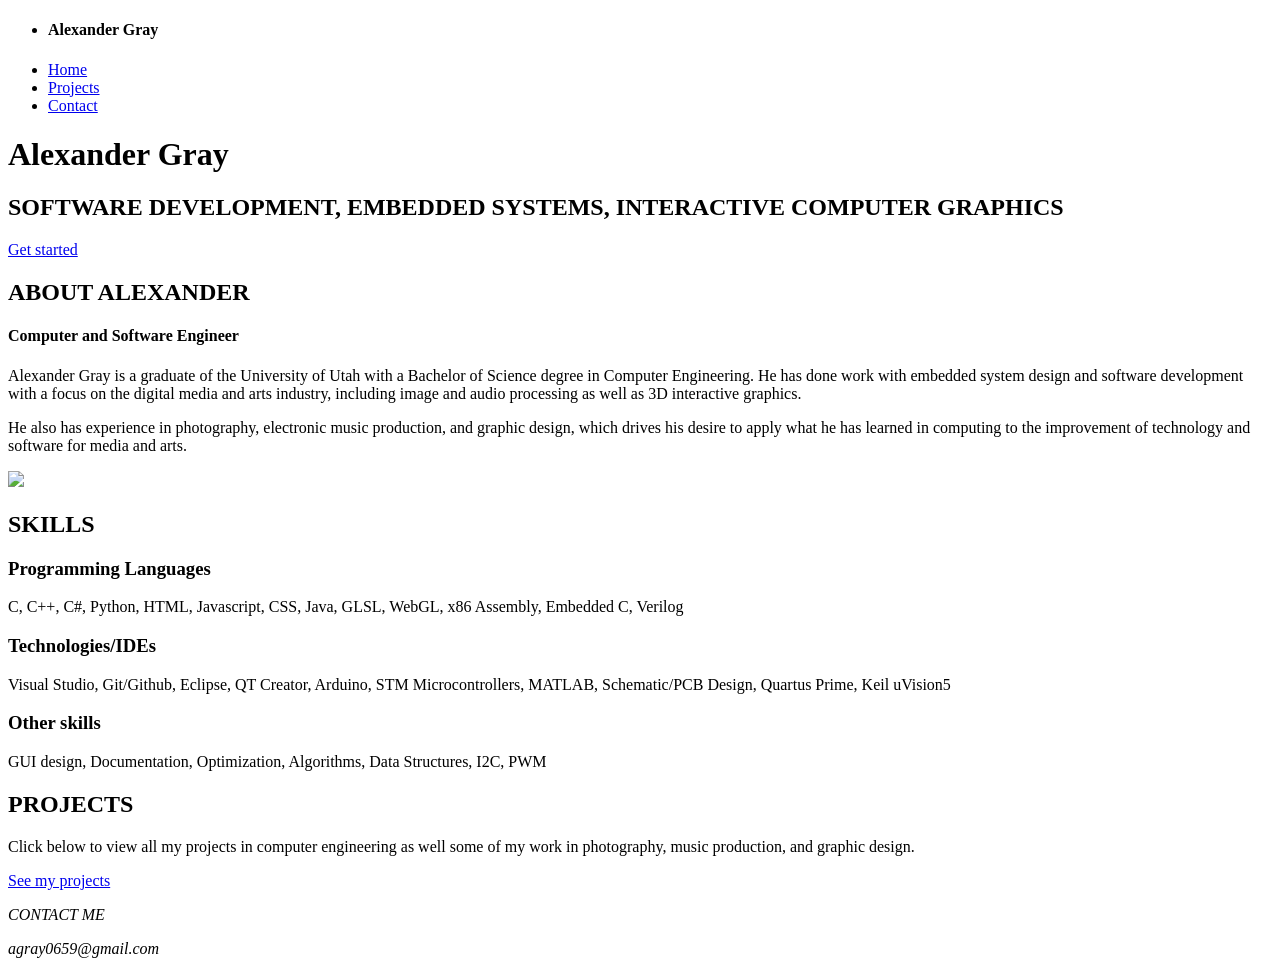
==== index.html @ a90d1dfc "added icon" ====
<!DOCTYPE html>
<html lang="en">
	<head>
		<meta charset="utf-8">

		<title><img src="images/letter-a.png" ></img>Alexander Gray Portfolio</title>
		<meta name="keywords" content="">
		<meta name="description" content="">
        <meta name="author" content="templatemo">

        
		<meta http-equiv="X-UA-Compatible" content="IE=Edge">
		<meta http-equiv="Content-Type" content="text/html; charset=UTF-8" />
		<meta name="viewport" content="width=device-width, initial-scale=1">
		<link rel="icon" type="image/svg+xml" href="images/letter-a.png" />
		
		<!-- animate -->
		<link rel="stylesheet" href="css/animate.min.css">
		<!-- bootstrap -->
		<link rel="stylesheet" href="css/bootstrap.min.css">
		<!-- font-awesome -->
		<link rel="stylesheet" href="css/font-awesome.min.css">
		<!-- google font -->
		<link href='http://fonts.googleapis.com/css?family=Raleway:400,300,700,800' rel='stylesheet' type='text/css'>
		<!-- fullpage -->
		<link rel="stylesheet" href="css/jquery.fullPage.css">
		<!-- custom -->
		<link rel="stylesheet" href="css/templatemo-style.css">

	</head>
	<body>

	<nav id="nav" class="topnav">
		<ul class="leftNav">
				<li><h4>Alexander Gray</h4></li>
		</ul>
		<ul class="rightNav">
			<li><a class="active" href="#nav">Home</a></li>
			<li><a href="Projects.html#nav">Projects</a></li>
			<li><a href="#contact">Contact</a></li>
		</ul>
	</nav>
	<div id="fullpage">
		<!-- start home -->
		<div id="home" class="section">
			<div class="container">
				<div class="row">
					<div class="col-md-2"></div>
					<div class="col-md-8 wow fadeIn" data-wow-delay="0.9s">
						<h1>Alexander Gray</h1>
						<h2 class="rotate">SOFTWARE DEVELOPMENT, EMBEDDED SYSTEMS, INTERACTIVE COMPUTER GRAPHICS</h2>
						<p></p>
						<a href="#about" class="btn btn-default smoothScroll wow fadeInUp" data-wow-delay="1s">Get started</a>
					</div>
					<div class="col-md-2"></div>
				</div>
			</div>
		</div>
		<!-- end home -->

		<!-- start about -->
		<div id="about" class="section">
			<div class="container">
				<div class="row">
					<div class="col-md-6 col-xs-11 wow fadeInLeft" data-wow-delay="0.9s">
						<h2>ABOUT ALEXANDER</h2>
						<h4>Computer and Software Engineer</h4>
						<p>Alexander Gray is a graduate of the University of Utah with a Bachelor of Science degree in Computer Engineering. He has done work with embedded system design and software development with a focus on the digital media and arts industry, including image and audio processing as well as 3D interactive graphics.</p>
						<p>He also has experience in photography, electronic music production, and graphic design, which drives his desire to apply what he has learned in computing to the improvement of technology and software for media and arts.</p>
					</div>
					<div class="col-md-6 col-xs-11 wow fadeInRight" data-wow-delay="0.9s">
						<picture>
  							<img src="./images/ProfilePic.jpg" width="400">
						</picture>
					</div>
				</div>
			</div>
		</div>
		<!-- end about -->
		 
		<!-- start work -->
		<div id="work" class="section">
			<div class="container">
				<div class="row">
					<div class="col-md-12 wow bounce">
						<h2>SKILLS</h2>
					</div>
				</div>  
				
				<div class="row">
					<div class="col-md-4 col-xs-11 wow fadeInUp" data-wow-delay="0.6s">
						<div class="media">
							<div class="media-object media-left">
								<i class="fa fa-code"></i>
							</div>
							<div class="media-body">
								<h3 class="media-heading">Programming Languages</h3>
								<p>C, C++, C#, Python, HTML, Javascript, CSS, Java, GLSL, WebGL, x86 Assembly, Embedded C, Verilog</p>
							</div>
						</div>
					</div>
					
					<div class="col-md-4 col-xs-11 wow fadeInUp" data-wow-delay="0.6s">
						<div class="media">
							<div class="media-object media-left">
								<i class="fa fa-link"></i>
							</div>
							<div class="media-body">
								<h3 class="media-heading">Technologies/IDEs</h3>
								<p>Visual Studio, Git/Github, Eclipse, QT Creator, Arduino, STM Microcontrollers, MATLAB, Schematic/PCB Design, Quartus Prime, Keil uVision5</p>
							</div>
						</div>
					</div>
					
					<div class="col-md-4 col-xs-11 wow fadeInUp" data-wow-delay="0.6s">
						<div class="media">
							<div class="media-object media-left">
								<i class="fa fa-laptop"></i>
							</div>
							<div class="media-body">
								<h3 class="media-heading">Other skills</h3>
								<p>GUI design, Documentation, Optimization, Algorithms, Data Structures, I2C, PWM</p>
							</div>
						</div>
					</div>
					
				</div>
			</div>
		</div>
		<!-- end work -->
		<!-- start portfolio -->
		<div id="portfolio" class="section">
			<div class="container">
				<div class="row">
					<div class="col-md-12">
						<h2 class="wow bounce">PROJECTS</h2>
						<p>Click below to view all my projects in computer engineering as well some of my work in photography, music production, and graphic design.</p>
						<a href="Projects.html#nav" class="btn btn-default smoothScroll wow fadeInUp" data-wow-delay="1s">See my projects</a>
					</div>
				</div>
			</div>
		</div>
	<!-- end portfolio -->

		<!-- start contact -->
		<div id="contact" class="section">
			<div class="container">
				<div class="row">
					<div class="col-lg-5 col-lg-offset-5 col-md-6 wow fadeInUp" data-wow-delay="0.6s">
						<address>
							<p class="contact-title">CONTACT ME</p>
							<p><i class="fa fa-envelope-o"></i> agray0659@gmail.com</p>
						</address>
					</div>
				</div>
			</div>
		</div>
		<!-- end contact -->

	</div>

		<!-- jQuery -->
		<script src="js/jquery.js"></script>
		<!-- bootstrap -->
		<script src="js/bootstrap.min.js"></script>
		<!-- fullpage -->
		<script src="js/jquery.fullPage.js"></script>
		<!-- smoothScroll -->
		<script src="js/smoothscroll.js"></script>
		<!-- wow -->
		<script src="js/wow.min.js"></script>
		<!-- text rotater -->
		<script src="js/jquery.simple-text-rotator.js"></script>
		<!-- custom -->
		<script src="js/custom.js"></script>

	</body>
</html>
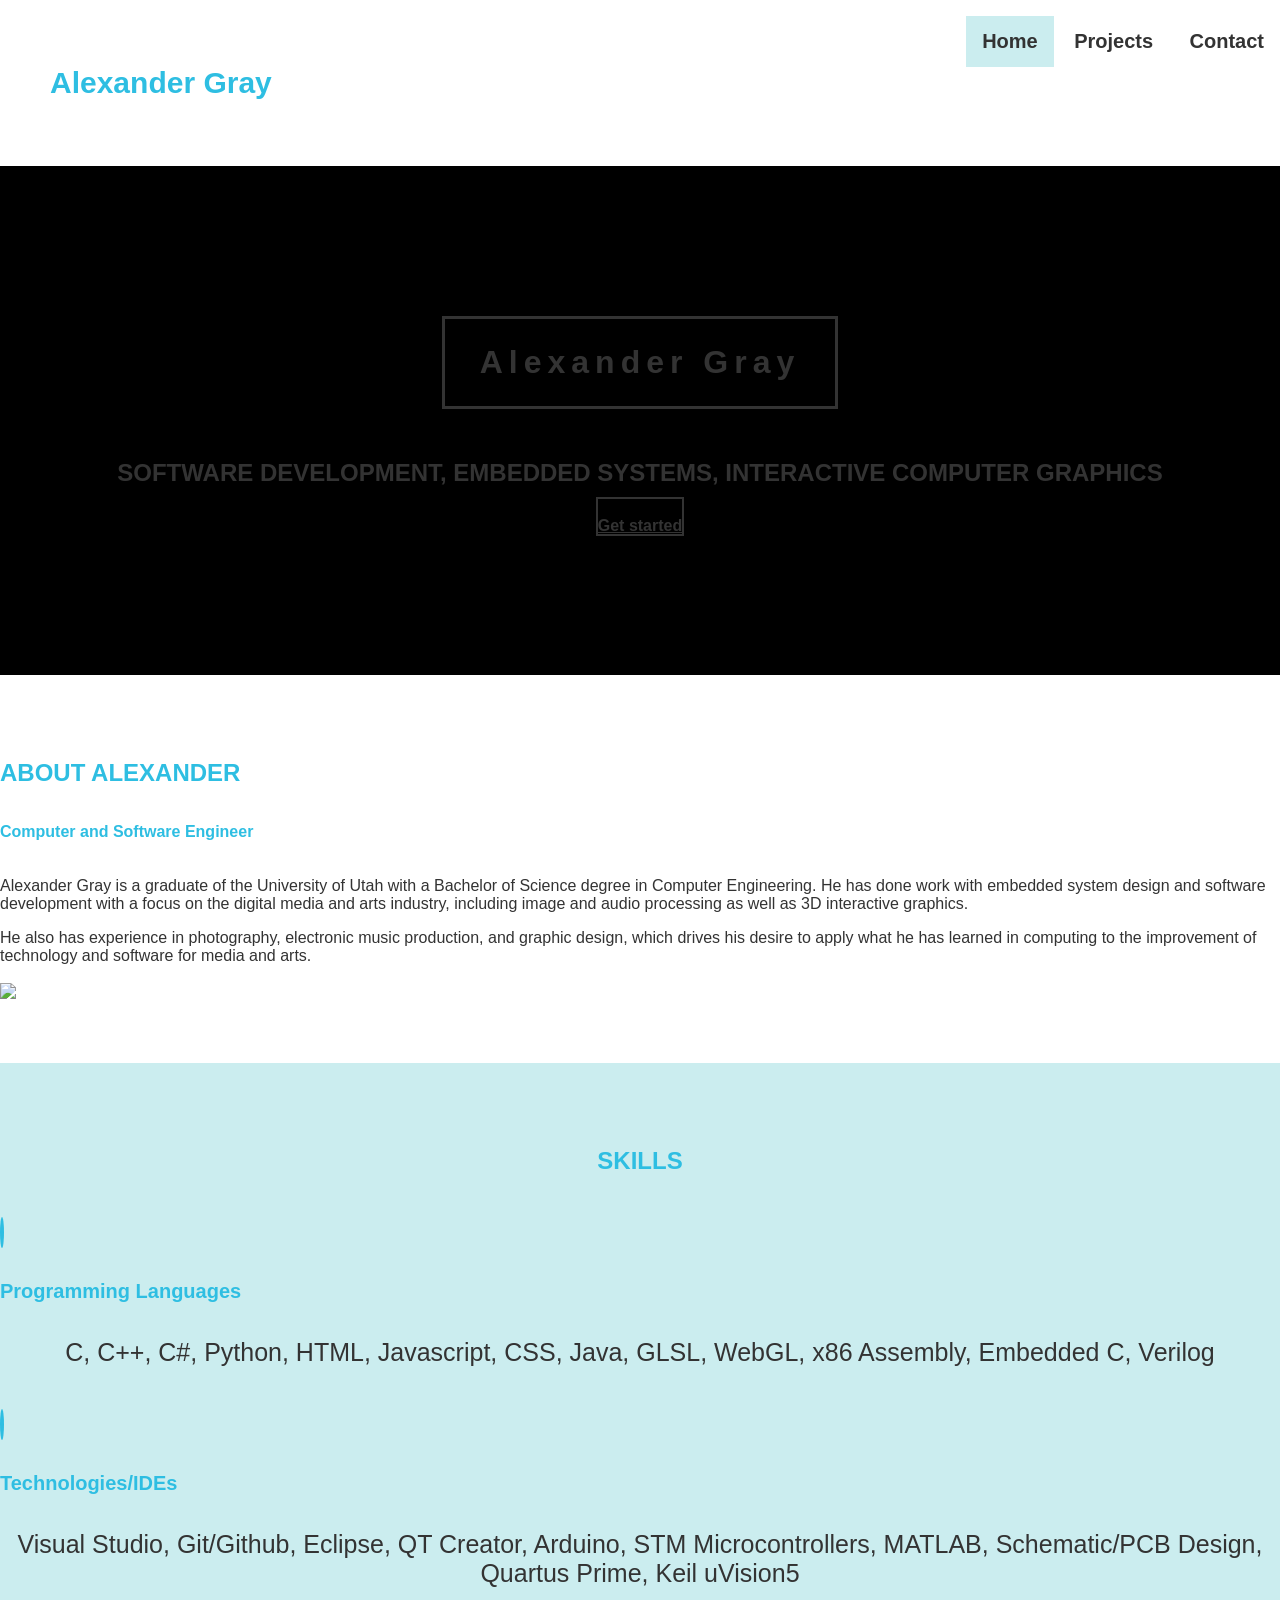
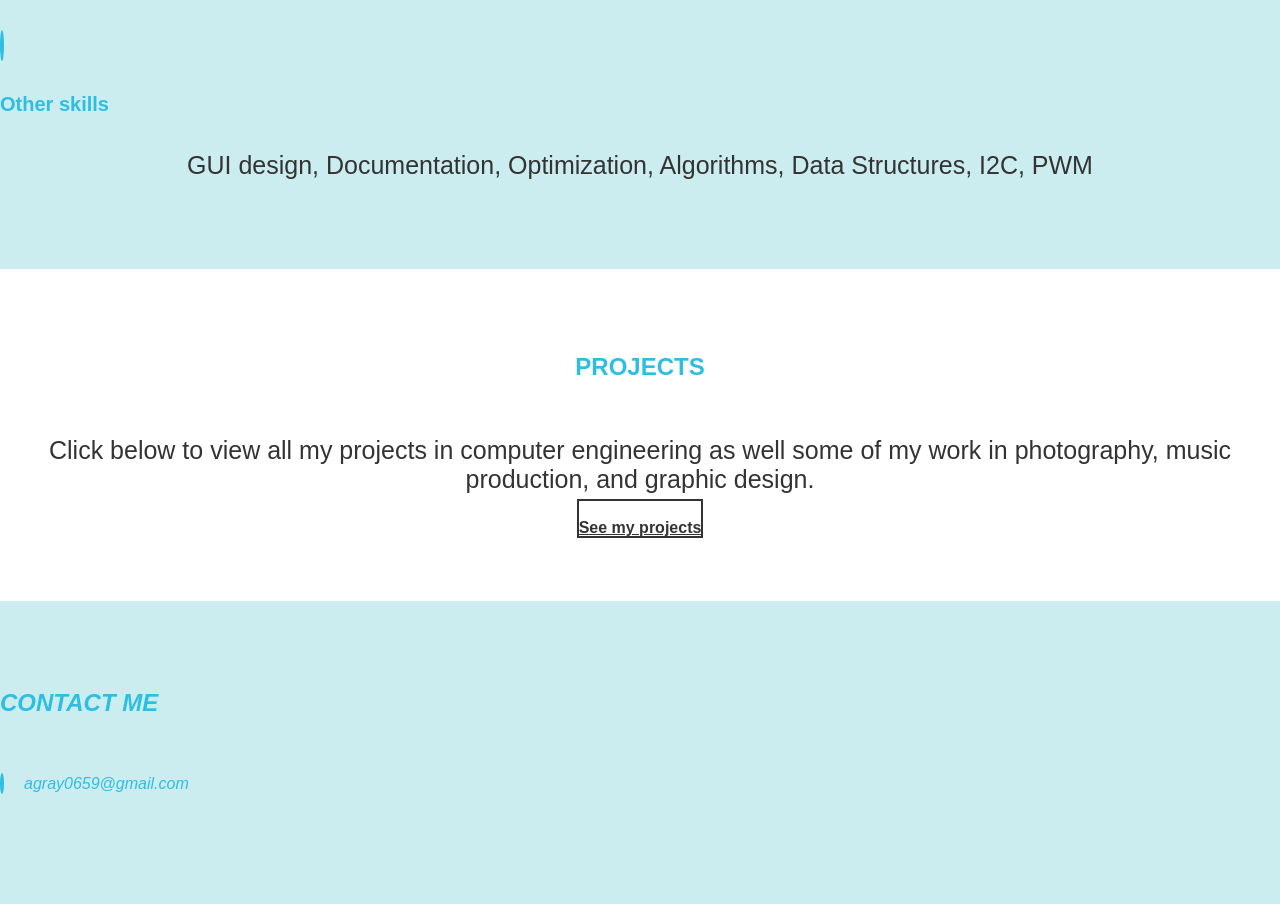
==== commit 1634222f: "making more mobile friendly" ====
--- a/index.html
+++ b/index.html
@@ -3,7 +3,7 @@
 	<head>
 		<meta charset="utf-8">
 
-		<title><img src="images/letter-a.png" ></img>Alexander Gray Portfolio</title>
+		<title>Alexander Gray Portfolio</title>
 		<meta name="keywords" content="">
 		<meta name="description" content="">
         <meta name="author" content="templatemo">
@@ -12,7 +12,7 @@
 		<meta http-equiv="X-UA-Compatible" content="IE=Edge">
 		<meta http-equiv="Content-Type" content="text/html; charset=UTF-8" />
 		<meta name="viewport" content="width=device-width, initial-scale=1">
-		<link rel="icon" type="image/svg+xml" href="images/letter-a.png" />
+		<link rel="icon" type="image/png" href="images/letter-a.png" />
 		
 		<!-- animate -->
 		<link rel="stylesheet" href="css/animate.min.css">
@@ -70,7 +70,7 @@
 					</div>
 					<div class="col-md-6 col-xs-11 wow fadeInRight" data-wow-delay="0.9s">
 						<picture>
-  							<img src="./images/ProfilePic.jpg" width="400">
+  							<img src="./images/ProfilePic.jpg" width=100%>
 						</picture>
 					</div>
 				</div>
--- a/css/templatemo-style.css
+++ b/css/templatemo-style.css
@@ -0,0 +1,691 @@
+/*
+
+Lavish HTML CSS Template
+
+https://templatemo.com/tm-458-lavish
+		
+*/
+
+body
+{
+	background: #000000;
+	color: #999;
+	font-family: 'Raleway', sans-serif;
+	font-size: 16px;
+	font-weight: 400;
+}
+
+/* start all section */
+#home,
+#home .fp-slide,
+#home .fp-tableCell,
+
+#work,
+#work .fp-slide,
+#work .fp-tableCell,
+
+#about,
+#about .fp-slide,
+#about .fp-tableCell,
+
+#contact,
+#contact .fp-slide,
+#contact .fp-tableCell,
+
+#portfolio,
+#portfolio .fp-slide,
+#portfolio .fp-tableCell,
+
+footer,
+footer .fp-slide,
+footer .fp-tableCell
+{
+    height: auto !important;
+}
+nav {
+    background: white;
+    overflow: hidden;
+    display: flex;
+    justify-content: space-between;
+}
+#nav h4{
+    padding: 10px;
+    text-align: center;
+    color: #2ebee2;
+    font-size: 30px;
+}
+/* target the ul and remove the bullets */
+.rightNav, .leftNav{
+    list-style-type: none;
+}
+/* change li display property from block to inline block */
+.rightNav li, .leftNav li{
+    display: inline-block;
+}
+/* style the anchor elements */
+.rightNav li a, .leftNav li a{
+    text-decoration: none;
+    display: block;
+    width: 100%;
+    height: 100%;
+    font-size: 20px;
+    color: #333;
+    padding: 14px 16px;
+    font-weight: bold;
+}
+/* apply hover */
+.rightNav li a:hover, .leftNav li a:hover{
+    background-color: #ddd;
+}
+
+/* end all section */
+
+/* start all heading */
+h1,h2,h3,h4,h5
+    {
+        color: #2ebee2;
+        font-weight: bold;
+    }
+/* end all heading */
+
+/* start all section */
+#work, #about, #portfolio, #portfolio_E, #contact
+    {
+        padding-top: 5%;
+        padding-bottom: 5%;
+    }
+/* end all section */
+
+/* start simpletextrotator */
+.rotating {
+  display: inline-block;
+  -webkit-transform-style: preserve-3d;
+  -moz-transform-style: preserve-3d;
+  -ms-transform-style: preserve-3d;
+  -o-transform-style: preserve-3d;
+  transform-style: preserve-3d;
+  -webkit-transform: rotateX(0) rotateY(0) rotateZ(0);
+  -moz-transform: rotateX(0) rotateY(0) rotateZ(0);
+  -ms-transform: rotateX(0) rotateY(0) rotateZ(0);
+  -o-transform: rotateX(0) rotateY(0) rotateZ(0);
+  transform: rotateX(0) rotateY(0) rotateZ(0);
+  -webkit-transition: 0.5s;
+  -moz-transition: 0.5s;
+  -ms-transition: 0.5s;
+  -o-transition: 0.5s;
+  transition: 0.5s;
+  -webkit-transform-origin-x: 50%;
+}
+
+.rotating.flip {
+  position: relative;
+}
+
+.rotating .front, .rotating .back {
+  left: 0;
+  top: 0;
+  -webkit-backface-visibility: hidden;
+  -moz-backface-visibility: hidden;
+  -ms-backface-visibility: hidden;
+  -o-backface-visibility: hidden;
+  backface-visibility: hidden;
+}
+
+.rotating .front {
+  position: absolute;
+  display: inline-block;
+  -webkit-transform: translate3d(0,0,1px);
+  -moz-transform: translate3d(0,0,1px);
+  -ms-transform: translate3d(0,0,1px);
+  -o-transform: translate3d(0,0,1px);
+  transform: translate3d(0,0,1px);
+}
+
+.rotating.flip .front {
+  z-index: 1;
+}
+
+.rotating .back {
+  display: block;
+  opacity: 0;
+}
+
+.rotating.spin {
+  -webkit-transform: rotate(360deg) scale(0);
+  -moz-transform: rotate(360deg) scale(0);
+  -ms-transform: rotate(360deg) scale(0);
+  -o-transform: rotate(360deg) scale(0);
+  transform: rotate(360deg) scale(0);
+}
+
+.rotating.flip .back {
+  z-index: 2;
+  display: block;
+  opacity: 1;
+  
+  -webkit-transform: rotateY(180deg) translate3d(0,0,0);
+  -moz-transform: rotateY(180deg) translate3d(0,0,0);
+  -ms-transform: rotateY(180deg) translate3d(0,0,0);
+  -o-transform: rotateY(180deg) translate3d(0,0,0);
+  transform: rotateY(180deg) translate3d(0,0,0);
+}
+
+.rotating.flip.up .back {
+  -webkit-transform: rotateX(180deg) translate3d(0,0,0);
+  -moz-transform: rotateX(180deg) translate3d(0,0,0);
+  -ms-transform: rotateX(180deg) translate3d(0,0,0);
+  -o-transform: rotateX(180deg) translate3d(0,0,0);
+  transform: rotateX(180deg) translate3d(0,0,0);
+}
+
+.rotating.flip.cube .front {
+  -webkit-transform: translate3d(0,0,100px) scale(0.9,0.9);
+  -moz-transform: translate3d(0,0,100px) scale(0.85,0.85);
+  -ms-transform: translate3d(0,0,100px) scale(0.85,0.85);
+  -o-transform: translate3d(0,0,100px) scale(0.85,0.85);
+  transform: translate3d(0,0,100px) scale(0.85,0.85);
+}
+
+.rotating.flip.cube .back {
+  -webkit-transform: rotateY(180deg) translate3d(0,0,100px) scale(0.9,0.9);
+  -moz-transform: rotateY(180deg) translate3d(0,0,100px) scale(0.85,0.85);
+  -ms-transform: rotateY(180deg) translate3d(0,0,100px) scale(0.85,0.85);
+  -o-transform: rotateY(180deg) translate3d(0,0,100px) scale(0.85,0.85);
+  transform: rotateY(180deg) translate3d(0,0,100px) scale(0.85,0.85);
+}
+
+.rotating.flip.cube.up .back {
+  -webkit-transform: rotateX(180deg) translate3d(0,0,100px) scale(0.9,0.9);
+  -moz-transform: rotateX(180deg) translate3d(0,0,100px) scale(0.85,0.85);
+  -ms-transform: rotateX(180deg) translate3d(0,0,100px) scale(0.85,0.85);
+  -o-transform: rotateX(180deg) translate3d(0,0,100px) scale(0.85,0.85);
+  transform: rotateX(180deg) translate3d(0,0,100px) scale(0.85,0.85);
+}
+/* end simpletextrotator */
+
+/* start home */       
+#home
+	{
+        background: url('../images/hexagon-8240023_1920.jpg');
+        background-size:auto;
+        background-repeat: no-repeat;
+        padding-top: 120px;
+        padding-bottom: 140px;
+        text-align: center;
+	}
+#home h1
+    {
+        border: 3px solid #333;
+        color: #333;
+        display: inline-block;
+        letter-spacing: 6px;
+        padding: 25px 35px;
+        margin: 30px 0;
+        
+    }
+#home h2
+    {
+        padding-bottom: 10px;
+        color: #333;
+    }
+#home .btn
+    {
+        background: transparent;
+        border: 2px solid #333;
+        color: #333;
+        font-size: 16px;
+        font-weight: bold;
+        width: 180px;
+        height: 60px;
+        margin-top: 40px;
+        padding-top: 18px;
+        transition: all 0.4s ease-in-out;
+    }
+#home .btn:hover
+    {
+        background: #2ebee2;
+		color: #333;
+        border-color: transparent;
+    }
+/* end home */
+
+/* start work */
+#work
+    {
+        background: #cbedef;
+    }
+#work h2
+    {
+        text-align: center;
+    }
+#work p
+    {
+        text-align: center;
+		font-size:25px;
+        color: #333;
+    }
+#work .media
+    {
+      margin-top: 30px;
+    }
+	
+#work .media .fa
+    {
+        border: 2px solid #2ebee2;
+        border-radius: 50%;
+        color: #2ebee2;
+        font-size: 24px;
+        margin-right: 24px;
+        width: 60px;
+        height: 60px;
+        line-height: 55px;
+        text-align: center;
+        vertical-align: middle;
+        transition: all 0.4s ease-in;
+    }
+#work .media .fa:hover
+    {
+        background: #2ebee2;
+        cursor: pointer;
+		color: white;
+    }
+#work .media .media-heading
+    {
+        font-weight: 600;
+        font-size: 20px;
+        padding-bottom: 10px;
+    }
+/* end work */
+
+/* start about */
+#about{
+    background-color: white;
+}
+#about h4
+    {
+        padding: 15px 0;
+		color: #2ebee2;
+    }
+#about p
+    {
+        color: #333;
+    }
+#about .progress
+    {
+        border-radius: 4px;
+        background: #ffffff;
+        height: 4px;
+    }
+#about .progress .progress-bar-danger
+    {
+        background: #2ebee2;
+    }
+#about .text-top
+    {
+        padding-top: 50px;
+    }
+#about span
+    {
+        color: #ffffff;
+        font-weight: bold;
+        display: block;
+        padding-bottom: 6px;
+    }
+#about small
+    {
+        font-weight: bold;
+        float: right;
+    }
+/* end about */
+
+/* start portfolio */
+#portfolio
+    {
+        background: white;
+        text-align: center;
+    }
+#portfolio h2
+    {
+        padding-bottom: 30px;
+    }
+#portfolio h4
+	{
+		color: #000000;
+	}
+#portfolio h5
+	{
+		color: #000000;
+	}
+#portfolio p
+{
+    color: #333;
+    font-size: 25px;
+}
+#portfolio .btn
+{
+    background: transparent;
+    border: 2px solid #333;
+    color: #333;
+    font-size: 16px;
+    font-weight: bold;
+    width: 180px;
+    height: 60px;
+    margin-top: 20px;
+    padding-top: 18px;
+    transition: all 0.4s ease-in-out;
+}
+#portfolio .btn:hover
+{
+    background: #2ebee2;
+    color: #333;
+    border-color: transparent;
+}
+#portfolio .portfolio-thumb
+    {
+        overflow: hidden;
+        position: relative;
+        margin-bottom: 10px;
+    }
+#portfolio .portfolio-thumb .portfolio-overlay
+    {
+        background: #cbedef;
+        top: 0;
+        left: 0;
+        right: 0;
+        bottom: 0;
+        opacity: 0;
+        width: 100%;
+        height: 100%;
+        position: absolute;
+        padding-top: 60px;
+        transition: all 0.4s ease-in-out;
+    }
+#portfolio .portfolio-thumb:hover .portfolio-overlay
+    {
+        cursor: pointer;
+        opacity: 0.8;
+        transform: scale(0.9);
+    }
+/* end portfolio */
+
+/* start contact */
+#contact 
+    {
+        background-color: #cbedef;
+    }
+#contact address
+    {
+      padding-bottom: 18px;
+    }
+	
+#contact .contact-title
+    {
+		font-size: 24px;
+		font-weight: bold;
+        padding-bottom: 20px;
+		color: #2ebee2;
+    }
+#contact p
+    {
+        color: #2ebee2;
+    }
+#contact .fa
+    {
+        border: 2px solid #2ebee2;
+        border-radius: 50%;
+        color: #2ebee2;
+        width: 50px;
+        height: 50px;
+        line-height: 45px;
+        text-align: center;
+        margin-right: 20px;
+    }
+#contact .form-control
+    {
+        background: transparent;
+        border: 2px solid #2ebee2;
+        border-radius: 0;
+        box-shadow: none;
+        color: #ffffff;
+        margin-bottom: 20px;
+    }
+#contact input
+    {
+        height: 50px;
+    }
+#contact input[type="submit"]
+    {
+        background: #2ebee2;
+        border: 2px solid transparent;
+        color: #ffffff;
+        font-weight: bold;
+        transition: all 0.4s ease-in-out;
+    }
+#contact input[type="submit"]:hover
+    {
+        background: #ffffff;
+        color: #2ebee2;
+    }
+/* end contact */
+
+/* start footer */
+footer
+    {
+        border-top: 1px solid #090909;
+        text-align: center;
+        padding-top: 40px;
+        padding-bottom: 20px;
+    }
+footer hr
+    {
+        width: 100px;
+    }
+/* end footer */
+
+/* start social icon */
+.social-icon
+    {
+        position: relative;
+        padding: 20px;
+        margin: 0;
+        font-size: 50px;
+    }
+.social-icon li
+    {
+        display: inline-block;
+        list-style: none;
+    }
+.social-icon li a
+    {
+        border-radius: 50%;
+        color: #2ebee2;
+        text-decoration: none;
+        transition: all 0.4s ease-in-out;
+        text-align: center;
+        margin-right: 10px;
+    }
+.social-icon li a:hover
+    {
+        color: #2ebee2;
+    }
+/* end social icon */
+/* start portfolio */
+#portfolio_E
+    {
+        background: #cbedef;
+        text-align: center;
+    }
+#portfolio_E h2
+    {
+        padding-bottom: 30px;
+    }
+#portfolio_E h4
+	{
+		color: #000000;
+	}
+#portfolio_E h5
+	{
+		color: #000000;
+	}
+#portfolio_E p
+{
+    color: #333;
+    font-size: 25px;
+}
+#portfolio_E .btn
+{
+    background: transparent;
+    border: 2px solid #333;
+    color: #333;
+    font-size: 16px;
+    font-weight: bold;
+    width: 180px;
+    height: 60px;
+    margin-top: 40px;
+    padding-top: 18px;
+    transition: all 0.4s ease-in-out;
+}
+#portfolio_E .btn:hover
+{
+    background: #2ebee2;
+    color: #333;
+    border-color: transparent;
+}
+#portfolio_E .portfolio-thumb
+    {
+        overflow: hidden;
+        position: relative;
+        margin-bottom: 30px;
+    }
+#portfolio_E .portfolio-thumb .portfolio-overlay
+    {
+        background: #cbedef;
+        top: 0;
+        left: 0;
+        right: 0;
+        bottom: 0;
+        opacity: 0;
+        width: 100%;
+        height: 100%;
+        position: absolute;
+        padding-top: 60px;
+        transition: all 0.4s ease-in-out;
+    }
+#portfolio_E .portfolio-thumb:hover .portfolio-overlay
+    {
+        cursor: pointer;
+        opacity: 0.8;
+        transform: scale(0.9);
+    }
+/* end portfolio */
+* {box-sizing: border-box}
+body {font-family: Verdana, sans-serif; margin:0}
+.mySlides {display: none}
+img {vertical-align: middle;}
+
+  /* Slideshow container */
+  .slideshow-container {
+    max-width: 700px;
+    position: relative;
+    margin: auto;
+    
+  }
+  
+  /* Hide the images by default */
+  .mySlides {
+    display: none;
+  }
+  
+  /* Next & previous buttons */
+  .prev, .next {
+    cursor: pointer;
+    position: absolute;
+    top: 50%;
+    width: auto;
+    margin-top: -22px;
+    padding: 16px;
+    color: white;
+    font-weight: bold;
+    font-size: 18px;
+    transition: 0.6s ease;
+    border-radius: 0 3px 3px 0;
+    user-select: none;
+  }
+  
+  /* Position the "next button" to the right */
+  .next {
+    right: 0;
+    border-radius: 3px 0 0 3px;
+  }
+  .prev{
+    left: 0;
+    border-radius: 3px 0 0 3px;
+  }
+  
+  /* On hover, add a black background color with a little bit see-through */
+  .prev:hover, .next:hover {
+    background-color: rgba(0,0,0,0.8);
+  }
+  
+  /* Caption text */
+  .text {
+    color: #f2f2f2;
+    font-size: 15px;
+    padding: 8px 12px;
+    position: absolute;
+    bottom: 8px;
+    width: 100%;
+    text-align: center;
+  }
+  
+  /* Number text (1/3 etc) */
+  .numbertext {
+    color: #f2f2f2;
+    font-size: 12px;
+    padding: 8px 12px;
+    position: absolute;
+    top: 0;
+  }
+  
+  /* The dots/bullets/indicators */
+  .dot {
+    cursor: pointer;
+    height: 15px;
+    width: 15px;
+    margin: 0 2px;
+    background-color: #bbb;
+    border-radius: 50%;
+    display: inline-block;
+    transition: background-color 0.6s ease;
+  }
+  
+  .active, .dot:hover {
+    background-color: #cbedef;
+  }
+  
+  /* Fading animation */
+  .fade {
+    animation-name: fade;
+    animation-duration: 1.5s;
+    animation-fill-mode: forwards;
+  }
+  
+  @keyframes fade {
+    from {opacity: .4}
+    to {opacity: 1}
+  }
+/* On smaller screens, decrease text size */
+@media only screen and (max-width: 300px) {
+    .prev, .next,.text {font-size: 11px}
+}
+video{
+    padding-top: 20px;
+    padding-bottom: 20px;
+}
+picture{
+    padding-top: 25px;
+    padding-bottom: 25px;
+}
+iframe{
+    padding-top: 25px;
+}
